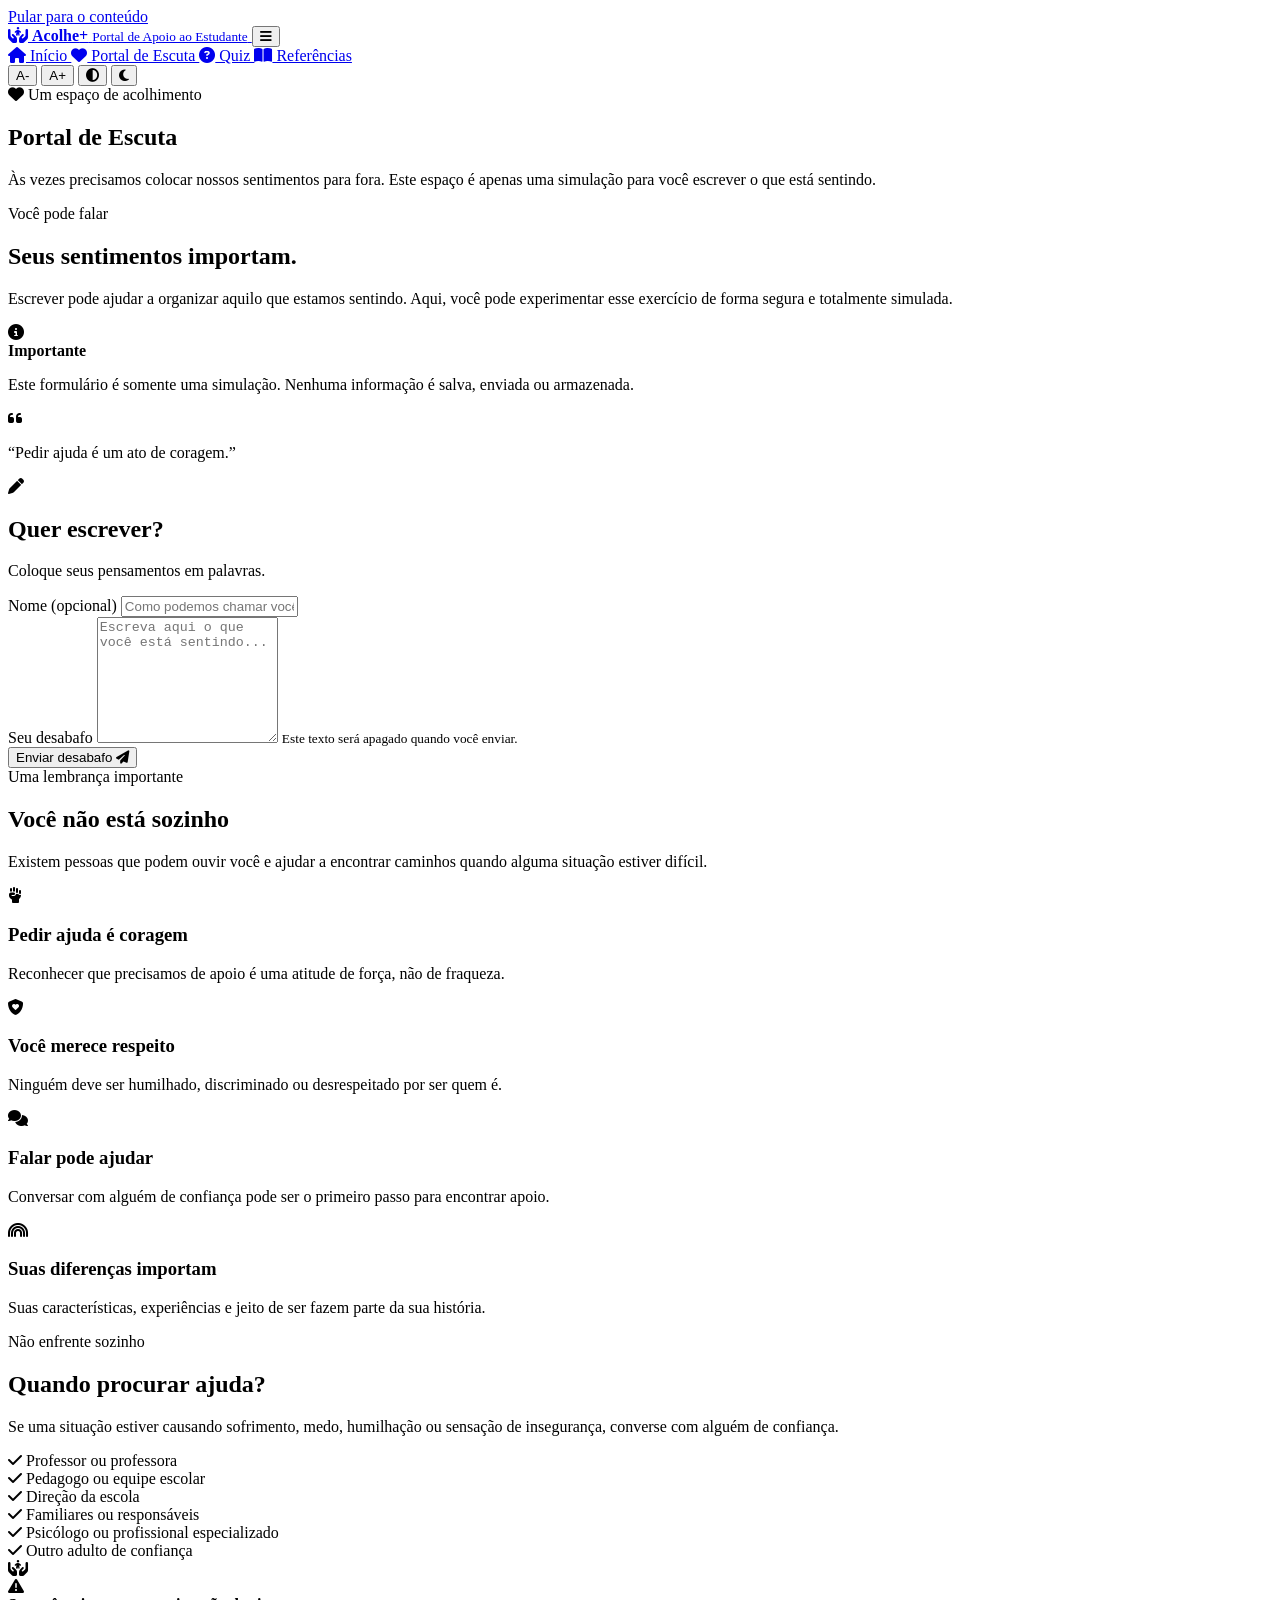
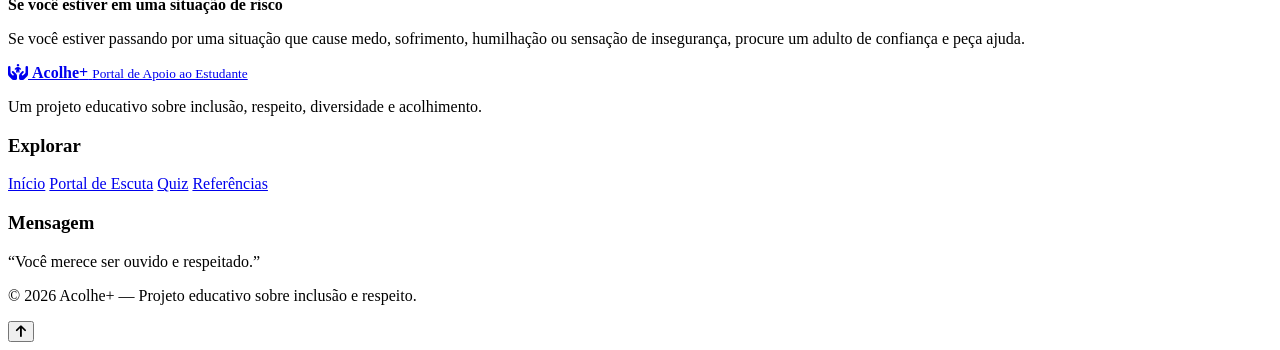
==== escuta.html @ c3b269d1 "1" ====
<!DOCTYPE html>
<html lang="pt-BR">
<head>
    <meta charset="UTF-8">
    <meta name="viewport" content="width=device-width, initial-scale=1.0">
    <meta name="description" content="Portal de Escuta Acolhe+ — espaço simulado de acolhimento ao estudante.">
    <title>Portal de Escuta | Acolhe+</title>

    <link rel="preconnect" href="https://fonts.googleapis.com">
    <link rel="preconnect" href="https://fonts.gstatic.com" crossorigin>
    <link href="https://fonts.googleapis.com/css2?family=Nunito:wght@400;600;700;800;900&display=swap" rel="stylesheet">

    <link rel="stylesheet" href="https://cdnjs.cloudflare.com/ajax/libs/font-awesome/6.5.2/css/all.min.css">
    <link rel="stylesheet" href="css/style.css">
</head>

<body>

    <a class="skip-link" href="#conteudo">Pular para o conteúdo</a>

    <header class="site-header">
        <div class="container header-content">

            <a href="index.html" class="logo" aria-label="Acolhe+ - página inicial">
                <span class="logo-icon">
                    <i class="fa-solid fa-hands-holding-child"></i>
                </span>
                <span>
                    <strong>Acolhe<span>+</span></strong>
                    <small>Portal de Apoio ao Estudante</small>
                </span>
            </a>

            <button
                class="menu-toggle"
                id="menuToggle"
                type="button"
                aria-label="Abrir menu"
                aria-expanded="false"
                aria-controls="mainNav">
                <i class="fa-solid fa-bars"></i>
            </button>

            <nav class="main-nav" id="mainNav" aria-label="Navegação principal">
                <a href="index.html">
                    <i class="fa-solid fa-house"></i>
                    Início
                </a>

                <a href="escuta.html" class="active">
                    <i class="fa-solid fa-heart"></i>
                    Portal de Escuta
                </a>

                <a href="quiz.html">
                    <i class="fa-solid fa-circle-question"></i>
                    Quiz
                </a>

                <a href="referencias.html">
                    <i class="fa-solid fa-book-open"></i>
                    Referências
                </a>
            </nav>

            <div class="accessibility-tools" aria-label="Controles de acessibilidade">
                <button id="decreaseFont" class="accessibility-btn" type="button" aria-label="Diminuir tamanho do texto">A-</button>
                <button id="increaseFont" class="accessibility-btn" type="button" aria-label="Aumentar tamanho do texto">A+</button>
                <button id="contrastToggle" class="accessibility-btn icon-btn" type="button" aria-label="Ativar alto contraste">
                    <i class="fa-solid fa-circle-half-stroke"></i>
                </button>
                <button id="darkToggle" class="accessibility-btn icon-btn" type="button" aria-label="Ativar modo escuro">
                    <i class="fa-solid fa-moon"></i>
                </button>
            </div>
        </div>
    </header>

    <main id="conteudo">

        <!-- PAGE HERO -->
        <section class="page-hero">
            <div class="container page-hero-content reveal">
                <span class="eyebrow">
                    <i class="fa-solid fa-heart"></i>
                    Um espaço de acolhimento
                </span>

                <h1>Portal de <span>Escuta</span></h1>

                <p>
                    Às vezes precisamos colocar nossos sentimentos para fora.
                    Este espaço é apenas uma simulação para você escrever o que está sentindo.
                </p>
            </div>
        </section>

        <!-- ESCUTA -->
        <section class="section">
            <div class="container">

                <div class="listening-layout">

                    <div class="listening-info reveal">
                        <span class="section-label">Você pode falar</span>

                        <h2>
                            Seus sentimentos
                            <span>importam.</span>
                        </h2>

                        <p>
                            Escrever pode ajudar a organizar aquilo que estamos
                            sentindo. Aqui, você pode experimentar esse exercício
                            de forma segura e totalmente simulada.
                        </p>

                        <div class="simulation-notice">
                            <i class="fa-solid fa-circle-info"></i>

                            <div>
                                <strong>Importante</strong>
                                <p>
                                    Este formulário é somente uma simulação.
                                    Nenhuma informação é salva, enviada ou armazenada.
                                </p>
                            </div>
                        </div>

                        <div class="quote-card">
                            <i class="fa-solid fa-quote-left"></i>
                            <p>
                                “Pedir ajuda é um ato de coragem.”
                            </p>
                        </div>
                    </div>

                    <div class="listening-form-card reveal">

                        <div class="form-heading">
                            <div class="form-icon">
                                <i class="fa-solid fa-pen"></i>
                            </div>

                            <div>
                                <h2>Quer escrever?</h2>
                                <p>Coloque seus pensamentos em palavras.</p>
                            </div>
                        </div>

                        <form id="listeningForm" novalidate>

                            <div class="form-group">
                                <label for="studentName">
                                    Nome
                                    <span>(opcional)</span>
                                </label>

                                <input
                                    type="text"
                                    id="studentName"
                                    name="studentName"
                                    placeholder="Como podemos chamar você?">
                            </div>

                            <div class="form-group">
                                <label for="ventMessage">
                                    Seu desabafo
                                </label>

                                <textarea
                                    id="ventMessage"
                                    name="ventMessage"
                                    rows="8"
                                    required
                                    placeholder="Escreva aqui o que você está sentindo..."></textarea>

                                <small>
                                    Este texto será apagado quando você enviar.
                                </small>
                            </div>

                            <button type="submit" class="btn btn-primary full-width">
                                Enviar desabafo
                                <i class="fa-solid fa-paper-plane"></i>
                            </button>

                            <div
                                id="listeningFeedback"
                                class="feedback-message"
                                role="status"
                                aria-live="polite">
                            </div>

                        </form>
                    </div>

                </div>

            </div>
        </section>

        <!-- VOCÊ NÃO ESTÁ SOZINHO -->
        <section class="section section-soft">
            <div class="container">

                <div class="section-heading reveal">
                    <span class="section-label">Uma lembrança importante</span>
                    <h2>Você não está <span>sozinho</span></h2>
                    <p>
                        Existem pessoas que podem ouvir você e ajudar a encontrar
                        caminhos quando alguma situação estiver difícil.
                    </p>
                </div>

                <div class="motivation-grid">

                    <article class="motivation-card reveal">
                        <div class="motivation-icon yellow">
                            <i class="fa-solid fa-hand-fist"></i>
                        </div>
                        <h3>Pedir ajuda é coragem</h3>
                        <p>
                            Reconhecer que precisamos de apoio é uma atitude de força,
                            não de fraqueza.
                        </p>
                    </article>

                    <article class="motivation-card reveal">
                        <div class="motivation-icon pink">
                            <i class="fa-solid fa-shield-heart"></i>
                        </div>
                        <h3>Você merece respeito</h3>
                        <p>
                            Ninguém deve ser humilhado, discriminado ou desrespeitado
                            por ser quem é.
                        </p>
                    </article>

                    <article class="motivation-card reveal">
                        <div class="motivation-icon purple">
                            <i class="fa-solid fa-comments"></i>
                        </div>
                        <h3>Falar pode ajudar</h3>
                        <p>
                            Conversar com alguém de confiança pode ser o primeiro
                            passo para encontrar apoio.
                        </p>
                    </article>

                    <article class="motivation-card reveal">
                        <div class="motivation-icon coral">
                            <i class="fa-solid fa-rainbow"></i>
                        </div>
                        <h3>Suas diferenças importam</h3>
                        <p>
                            Suas características, experiências e jeito de ser
                            fazem parte da sua história.
                        </p>
                    </article>

                </div>
            </div>
        </section>

        <!-- QUANDO PROCURAR AJUDA -->
        <section class="section">
            <div class="container">

                <div class="help-box reveal">

                    <div class="help-content">
                        <span class="section-label">Não enfrente sozinho</span>

                        <h2>Quando procurar <span>ajuda?</span></h2>

                        <p>
                            Se uma situação estiver causando sofrimento, medo,
                            humilhação ou sensação de insegurança, converse com
                            alguém de confiança.
                        </p>

                        <div class="help-list">

                            <div>
                                <i class="fa-solid fa-check"></i>
                                <span>Professor ou professora</span>
                            </div>

                            <div>
                                <i class="fa-solid fa-check"></i>
                                <span>Pedagogo ou equipe escolar</span>
                            </div>

                            <div>
                                <i class="fa-solid fa-check"></i>
                                <span>Direção da escola</span>
                            </div>

                            <div>
                                <i class="fa-solid fa-check"></i>
                                <span>Familiares ou responsáveis</span>
                            </div>

                            <div>
                                <i class="fa-solid fa-check"></i>
                                <span>Psicólogo ou profissional especializado</span>
                            </div>

                            <div>
                                <i class="fa-solid fa-check"></i>
                                <span>Outro adulto de confiança</span>
                            </div>

                        </div>
                    </div>

                    <div class="help-visual">
                        <div class="help-circle">
                            <i class="fa-solid fa-hands-holding-child"></i>
                        </div>
                    </div>

                </div>

                <div class="important-alert reveal">
                    <i class="fa-solid fa-triangle-exclamation"></i>

                    <div>
                        <strong>Se você estiver em uma situação de risco</strong>

                        <p>
                            Se você estiver passando por uma situação que cause medo,
                            sofrimento, humilhação ou sensação de insegurança, procure
                            um adulto de confiança e peça ajuda.
                        </p>
                    </div>
                </div>

            </div>
        </section>

    </main>

    <footer class="site-footer">
        <div class="container footer-grid">

            <div class="footer-brand">
                <a href="index.html" class="logo footer-logo">
                    <span class="logo-icon">
                        <i class="fa-solid fa-hands-holding-child"></i>
                    </span>

                    <span>
                        <strong>Acolhe<span>+</span></strong>
                        <small>Portal de Apoio ao Estudante</small>
                    </span>
                </a>

                <p>
                    Um projeto educativo sobre inclusão, respeito,
                    diversidade e acolhimento.
                </p>
            </div>

            <div>
                <h3>Explorar</h3>
                <a href="index.html">Início</a>
                <a href="escuta.html">Portal de Escuta</a>
                <a href="quiz.html">Quiz</a>
                <a href="referencias.html">Referências</a>
            </div>

            <div>
                <h3>Mensagem</h3>
                <p>
                    “Você merece ser ouvido e respeitado.”
                </p>
            </div>

        </div>

        <div class="footer-bottom">
            <div class="container">
                <p>© 2026 Acolhe+ — Projeto educativo sobre inclusão e respeito.</p>
            </div>
        </div>
    </footer>

    <button id="backToTop" class="back-to-top" type="button" aria-label="Voltar ao topo">
        <i class="fa-solid fa-arrow-up"></i>
    </button>

    <script src="js/script.js"></script>
</body>
</html>
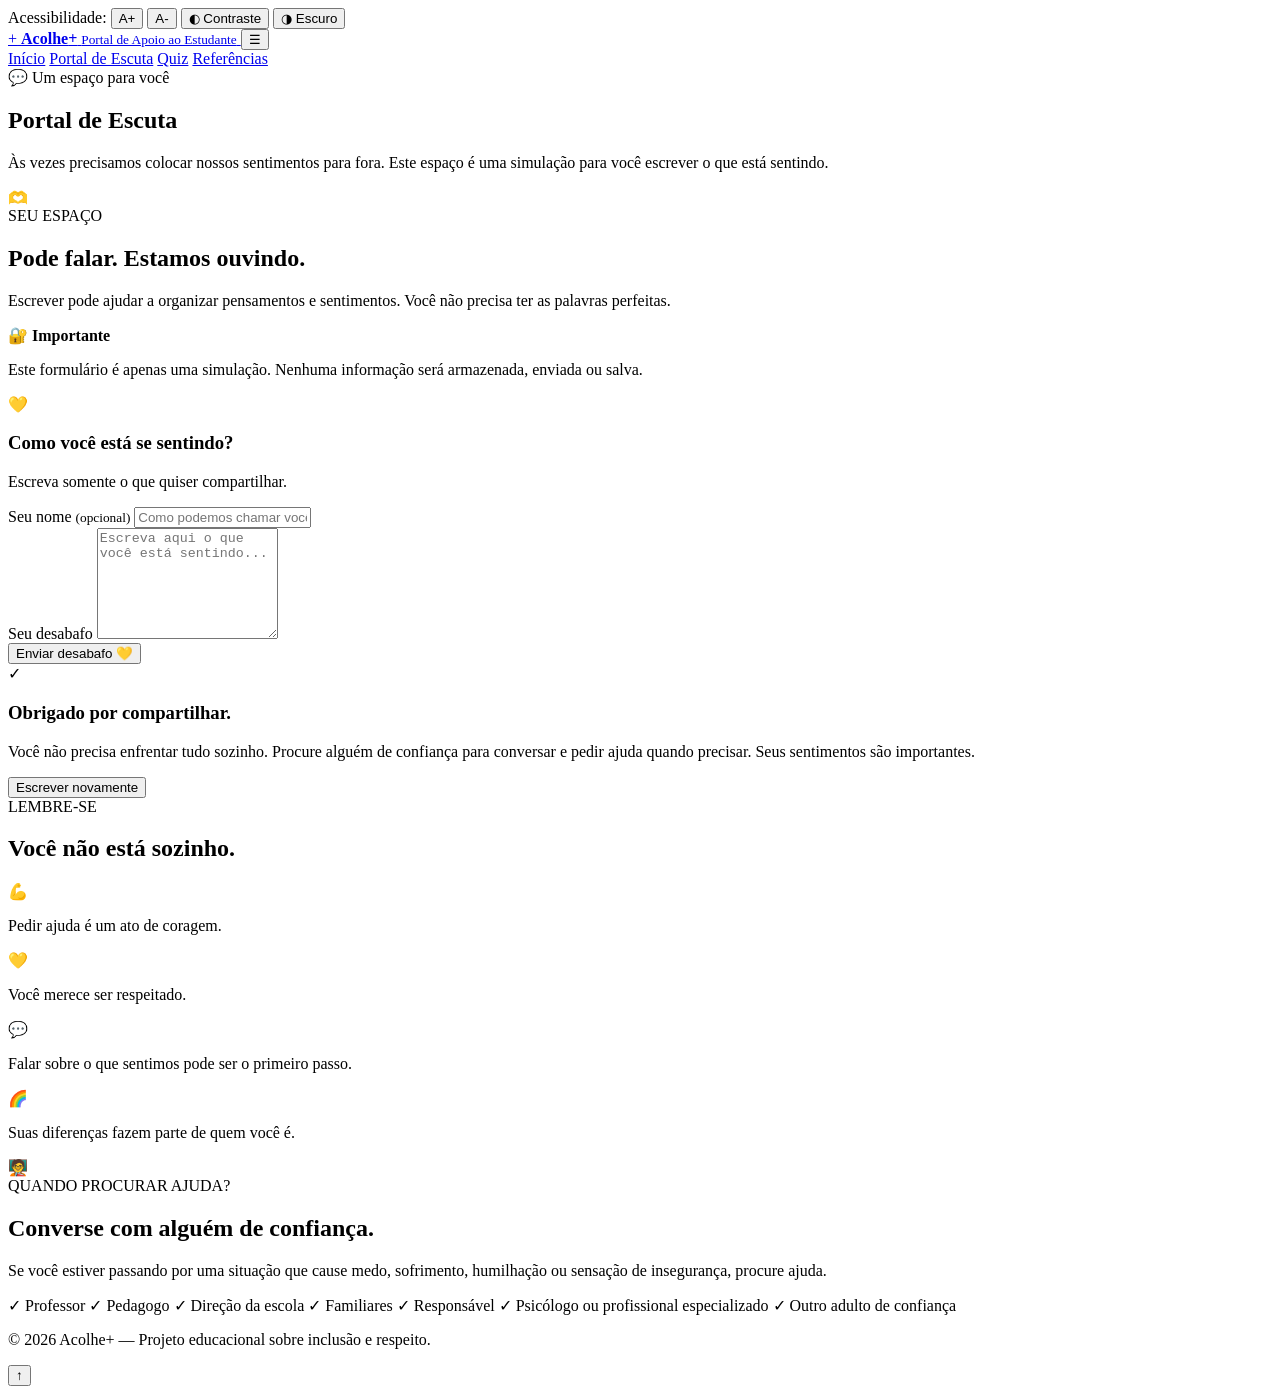
==== commit 6702bf9e: "2" ====
--- a/escuta.html
+++ b/escuta.html
@@ -3,394 +3,294 @@
 <head>
     <meta charset="UTF-8">
     <meta name="viewport" content="width=device-width, initial-scale=1.0">
-    <meta name="description" content="Portal de Escuta Acolhe+ — espaço simulado de acolhimento ao estudante.">
+
     <title>Portal de Escuta | Acolhe+</title>
 
-    <link rel="preconnect" href="https://fonts.googleapis.com">
-    <link rel="preconnect" href="https://fonts.gstatic.com" crossorigin>
-    <link href="https://fonts.googleapis.com/css2?family=Nunito:wght@400;600;700;800;900&display=swap" rel="stylesheet">
-
-    <link rel="stylesheet" href="https://cdnjs.cloudflare.com/ajax/libs/font-awesome/6.5.2/css/all.min.css">
     <link rel="stylesheet" href="css/style.css">
 </head>
 
 <body>
 
-    <a class="skip-link" href="#conteudo">Pular para o conteúdo</a>
-
-    <header class="site-header">
-        <div class="container header-content">
-
-            <a href="index.html" class="logo" aria-label="Acolhe+ - página inicial">
-                <span class="logo-icon">
-                    <i class="fa-solid fa-hands-holding-child"></i>
-                </span>
-                <span>
-                    <strong>Acolhe<span>+</span></strong>
-                    <small>Portal de Apoio ao Estudante</small>
-                </span>
-            </a>
-
-            <button
-                class="menu-toggle"
-                id="menuToggle"
-                type="button"
-                aria-label="Abrir menu"
-                aria-expanded="false"
-                aria-controls="mainNav">
-                <i class="fa-solid fa-bars"></i>
-            </button>
-
-            <nav class="main-nav" id="mainNav" aria-label="Navegação principal">
-                <a href="index.html">
-                    <i class="fa-solid fa-house"></i>
-                    Início
-                </a>
-
-                <a href="escuta.html" class="active">
-                    <i class="fa-solid fa-heart"></i>
-                    Portal de Escuta
-                </a>
-
-                <a href="quiz.html">
-                    <i class="fa-solid fa-circle-question"></i>
-                    Quiz
-                </a>
-
-                <a href="referencias.html">
-                    <i class="fa-solid fa-book-open"></i>
-                    Referências
-                </a>
-            </nav>
-
-            <div class="accessibility-tools" aria-label="Controles de acessibilidade">
-                <button id="decreaseFont" class="accessibility-btn" type="button" aria-label="Diminuir tamanho do texto">A-</button>
-                <button id="increaseFont" class="accessibility-btn" type="button" aria-label="Aumentar tamanho do texto">A+</button>
-                <button id="contrastToggle" class="accessibility-btn icon-btn" type="button" aria-label="Ativar alto contraste">
-                    <i class="fa-solid fa-circle-half-stroke"></i>
-                </button>
-                <button id="darkToggle" class="accessibility-btn icon-btn" type="button" aria-label="Ativar modo escuro">
-                    <i class="fa-solid fa-moon"></i>
-                </button>
-            </div>
+    <div class="accessibility-bar">
+        <div class="accessibility-content">
+
+            <span>Acessibilidade:</span>
+
+            <button id="fontIncrease">A+</button>
+            <button id="fontDecrease">A-</button>
+            <button id="contrastToggle">◐ Contraste</button>
+            <button id="darkToggle">◑ Escuro</button>
+
         </div>
+    </div>
+
+    <header class="header">
+
+        <a href="index.html" class="logo">
+            <span class="logo-icon">+</span>
+
+            <span>
+                <strong>Acolhe<span>+</span></strong>
+                <small>Portal de Apoio ao Estudante</small>
+            </span>
+        </a>
+
+        <button class="menu-toggle" id="menuToggle">
+            ☰
+        </button>
+
+        <nav class="nav" id="mainNav">
+            <a href="index.html">Início</a>
+            <a href="escuta.html" class="active">Portal de Escuta</a>
+            <a href="quiz.html">Quiz</a>
+            <a href="referencias.html">Referências</a>
+        </nav>
+
     </header>
 
-    <main id="conteudo">
-
-        <!-- PAGE HERO -->
-        <section class="page-hero">
-            <div class="container page-hero-content reveal">
-                <span class="eyebrow">
-                    <i class="fa-solid fa-heart"></i>
-                    Um espaço de acolhimento
-                </span>
-
-                <h1>Portal de <span>Escuta</span></h1>
+    <main>
+
+        <section class="page-hero pink-hero">
+
+            <div class="page-hero-content">
+
+                <div class="hero-badge">
+                    💬 Um espaço para você
+                </div>
+
+                <h1>
+                    Portal de
+                    <span>Escuta</span>
+                </h1>
 
                 <p>
                     Às vezes precisamos colocar nossos sentimentos para fora.
-                    Este espaço é apenas uma simulação para você escrever o que está sentindo.
+                    Este espaço é uma simulação para você escrever o que está
+                    sentindo.
                 </p>
-            </div>
-        </section>
-
-        <!-- ESCUTA -->
+
+            </div>
+
+            <div class="big-emoji">
+                🫶
+            </div>
+
+        </section>
+
         <section class="section">
-            <div class="container">
-
-                <div class="listening-layout">
-
-                    <div class="listening-info reveal">
-                        <span class="section-label">Você pode falar</span>
-
-                        <h2>
-                            Seus sentimentos
-                            <span>importam.</span>
-                        </h2>
+
+            <div class="listening-layout">
+
+                <div class="listening-info">
+
+                    <span class="section-label">SEU ESPAÇO</span>
+
+                    <h2>
+                        Pode falar.
+                        <span>Estamos ouvindo.</span>
+                    </h2>
+
+                    <p>
+                        Escrever pode ajudar a organizar pensamentos e
+                        sentimentos. Você não precisa ter as palavras
+                        perfeitas.
+                    </p>
+
+                    <div class="info-box">
+                        <strong>🔐 Importante</strong>
 
                         <p>
-                            Escrever pode ajudar a organizar aquilo que estamos
-                            sentindo. Aqui, você pode experimentar esse exercício
-                            de forma segura e totalmente simulada.
+                            Este formulário é apenas uma simulação.
+                            Nenhuma informação será armazenada, enviada
+                            ou salva.
                         </p>
-
-                        <div class="simulation-notice">
-                            <i class="fa-solid fa-circle-info"></i>
+                    </div>
+
+                </div>
+
+                <div class="listening-card">
+
+                    <form id="listeningForm">
+
+                        <div class="form-header">
+                            <span>💛</span>
 
                             <div>
-                                <strong>Importante</strong>
+                                <h3>Como você está se sentindo?</h3>
                                 <p>
-                                    Este formulário é somente uma simulação.
-                                    Nenhuma informação é salva, enviada ou armazenada.
+                                    Escreva somente o que quiser compartilhar.
                                 </p>
                             </div>
                         </div>
 
-                        <div class="quote-card">
-                            <i class="fa-solid fa-quote-left"></i>
-                            <p>
-                                “Pedir ajuda é um ato de coragem.”
-                            </p>
+                        <div class="form-group">
+
+                            <label for="name">
+                                Seu nome
+                                <small>(opcional)</small>
+                            </label>
+
+                            <input
+                                type="text"
+                                id="name"
+                                placeholder="Como podemos chamar você?"
+                            >
+
                         </div>
+
+                        <div class="form-group">
+
+                            <label for="message">
+                                Seu desabafo
+                            </label>
+
+                            <textarea
+                                id="message"
+                                rows="7"
+                                placeholder="Escreva aqui o que você está sentindo..."
+                                required
+                            ></textarea>
+
+                        </div>
+
+                        <button type="submit" class="btn btn-primary full">
+                            Enviar desabafo 💛
+                        </button>
+
+                    </form>
+
+                    <div
+                        id="successMessage"
+                        class="success-message"
+                        role="alert"
+                    >
+                        <div class="success-icon">✓</div>
+
+                        <h3>Obrigado por compartilhar.</h3>
+
+                        <p>
+                            Você não precisa enfrentar tudo sozinho.
+                            Procure alguém de confiança para conversar
+                            e pedir ajuda quando precisar.
+                            Seus sentimentos são importantes.
+                        </p>
+
+                        <button
+                            id="newMessage"
+                            class="btn btn-secondary"
+                        >
+                            Escrever novamente
+                        </button>
                     </div>
 
-                    <div class="listening-form-card reveal">
-
-                        <div class="form-heading">
-                            <div class="form-icon">
-                                <i class="fa-solid fa-pen"></i>
-                            </div>
-
-                            <div>
-                                <h2>Quer escrever?</h2>
-                                <p>Coloque seus pensamentos em palavras.</p>
-                            </div>
-                        </div>
-
-                        <form id="listeningForm" novalidate>
-
-                            <div class="form-group">
-                                <label for="studentName">
-                                    Nome
-                                    <span>(opcional)</span>
-                                </label>
-
-                                <input
-                                    type="text"
-                                    id="studentName"
-                                    name="studentName"
-                                    placeholder="Como podemos chamar você?">
-                            </div>
-
-                            <div class="form-group">
-                                <label for="ventMessage">
-                                    Seu desabafo
-                                </label>
-
-                                <textarea
-                                    id="ventMessage"
-                                    name="ventMessage"
-                                    rows="8"
-                                    required
-                                    placeholder="Escreva aqui o que você está sentindo..."></textarea>
-
-                                <small>
-                                    Este texto será apagado quando você enviar.
-                                </small>
-                            </div>
-
-                            <button type="submit" class="btn btn-primary full-width">
-                                Enviar desabafo
-                                <i class="fa-solid fa-paper-plane"></i>
-                            </button>
-
-                            <div
-                                id="listeningFeedback"
-                                class="feedback-message"
-                                role="status"
-                                aria-live="polite">
-                            </div>
-
-                        </form>
+                </div>
+
+            </div>
+
+        </section>
+
+        <!-- FRASES -->
+        <section class="motivation-section">
+
+            <div class="section-heading centered">
+
+                <span class="section-label">
+                    LEMBRE-SE
+                </span>
+
+                <h2>
+                    Você não está
+                    <span>sozinho.</span>
+                </h2>
+
+            </div>
+
+            <div class="motivation-grid">
+
+                <article>
+                    <span>💪</span>
+                    <p>Pedir ajuda é um ato de coragem.</p>
+                </article>
+
+                <article>
+                    <span>💛</span>
+                    <p>Você merece ser respeitado.</p>
+                </article>
+
+                <article>
+                    <span>💬</span>
+                    <p>Falar sobre o que sentimos pode ser o primeiro passo.</p>
+                </article>
+
+                <article>
+                    <span>🌈</span>
+                    <p>Suas diferenças fazem parte de quem você é.</p>
+                </article>
+
+            </div>
+
+        </section>
+
+        <!-- AJUDA -->
+        <section class="section">
+
+            <div class="help-box">
+
+                <div class="help-box-icon">
+                    🧑‍🏫
+                </div>
+
+                <div>
+
+                    <span class="section-label">
+                        QUANDO PROCURAR AJUDA?
+                    </span>
+
+                    <h2>
+                        Converse com alguém de confiança.
+                    </h2>
+
+                    <p>
+                        Se você estiver passando por uma situação que cause
+                        medo, sofrimento, humilhação ou sensação de
+                        insegurança, procure ajuda.
+                    </p>
+
+                    <div class="people-list">
+
+                        <span>✓ Professor</span>
+                        <span>✓ Pedagogo</span>
+                        <span>✓ Direção da escola</span>
+                        <span>✓ Familiares</span>
+                        <span>✓ Responsável</span>
+                        <span>✓ Psicólogo ou profissional especializado</span>
+                        <span>✓ Outro adulto de confiança</span>
+
                     </div>
 
                 </div>
 
             </div>
-        </section>
-
-        <!-- VOCÊ NÃO ESTÁ SOZINHO -->
-        <section class="section section-soft">
-            <div class="container">
-
-                <div class="section-heading reveal">
-                    <span class="section-label">Uma lembrança importante</span>
-                    <h2>Você não está <span>sozinho</span></h2>
-                    <p>
-                        Existem pessoas que podem ouvir você e ajudar a encontrar
-                        caminhos quando alguma situação estiver difícil.
-                    </p>
-                </div>
-
-                <div class="motivation-grid">
-
-                    <article class="motivation-card reveal">
-                        <div class="motivation-icon yellow">
-                            <i class="fa-solid fa-hand-fist"></i>
-                        </div>
-                        <h3>Pedir ajuda é coragem</h3>
-                        <p>
-                            Reconhecer que precisamos de apoio é uma atitude de força,
-                            não de fraqueza.
-                        </p>
-                    </article>
-
-                    <article class="motivation-card reveal">
-                        <div class="motivation-icon pink">
-                            <i class="fa-solid fa-shield-heart"></i>
-                        </div>
-                        <h3>Você merece respeito</h3>
-                        <p>
-                            Ninguém deve ser humilhado, discriminado ou desrespeitado
-                            por ser quem é.
-                        </p>
-                    </article>
-
-                    <article class="motivation-card reveal">
-                        <div class="motivation-icon purple">
-                            <i class="fa-solid fa-comments"></i>
-                        </div>
-                        <h3>Falar pode ajudar</h3>
-                        <p>
-                            Conversar com alguém de confiança pode ser o primeiro
-                            passo para encontrar apoio.
-                        </p>
-                    </article>
-
-                    <article class="motivation-card reveal">
-                        <div class="motivation-icon coral">
-                            <i class="fa-solid fa-rainbow"></i>
-                        </div>
-                        <h3>Suas diferenças importam</h3>
-                        <p>
-                            Suas características, experiências e jeito de ser
-                            fazem parte da sua história.
-                        </p>
-                    </article>
-
-                </div>
-            </div>
-        </section>
-
-        <!-- QUANDO PROCURAR AJUDA -->
-        <section class="section">
-            <div class="container">
-
-                <div class="help-box reveal">
-
-                    <div class="help-content">
-                        <span class="section-label">Não enfrente sozinho</span>
-
-                        <h2>Quando procurar <span>ajuda?</span></h2>
-
-                        <p>
-                            Se uma situação estiver causando sofrimento, medo,
-                            humilhação ou sensação de insegurança, converse com
-                            alguém de confiança.
-                        </p>
-
-                        <div class="help-list">
-
-                            <div>
-                                <i class="fa-solid fa-check"></i>
-                                <span>Professor ou professora</span>
-                            </div>
-
-                            <div>
-                                <i class="fa-solid fa-check"></i>
-                                <span>Pedagogo ou equipe escolar</span>
-                            </div>
-
-                            <div>
-                                <i class="fa-solid fa-check"></i>
-                                <span>Direção da escola</span>
-                            </div>
-
-                            <div>
-                                <i class="fa-solid fa-check"></i>
-                                <span>Familiares ou responsáveis</span>
-                            </div>
-
-                            <div>
-                                <i class="fa-solid fa-check"></i>
-                                <span>Psicólogo ou profissional especializado</span>
-                            </div>
-
-                            <div>
-                                <i class="fa-solid fa-check"></i>
-                                <span>Outro adulto de confiança</span>
-                            </div>
-
-                        </div>
-                    </div>
-
-                    <div class="help-visual">
-                        <div class="help-circle">
-                            <i class="fa-solid fa-hands-holding-child"></i>
-                        </div>
-                    </div>
-
-                </div>
-
-                <div class="important-alert reveal">
-                    <i class="fa-solid fa-triangle-exclamation"></i>
-
-                    <div>
-                        <strong>Se você estiver em uma situação de risco</strong>
-
-                        <p>
-                            Se você estiver passando por uma situação que cause medo,
-                            sofrimento, humilhação ou sensação de insegurança, procure
-                            um adulto de confiança e peça ajuda.
-                        </p>
-                    </div>
-                </div>
-
-            </div>
+
         </section>
 
     </main>
 
-    <footer class="site-footer">
-        <div class="container footer-grid">
-
-            <div class="footer-brand">
-                <a href="index.html" class="logo footer-logo">
-                    <span class="logo-icon">
-                        <i class="fa-solid fa-hands-holding-child"></i>
-                    </span>
-
-                    <span>
-                        <strong>Acolhe<span>+</span></strong>
-                        <small>Portal de Apoio ao Estudante</small>
-                    </span>
-                </a>
-
-                <p>
-                    Um projeto educativo sobre inclusão, respeito,
-                    diversidade e acolhimento.
-                </p>
-            </div>
-
-            <div>
-                <h3>Explorar</h3>
-                <a href="index.html">Início</a>
-                <a href="escuta.html">Portal de Escuta</a>
-                <a href="quiz.html">Quiz</a>
-                <a href="referencias.html">Referências</a>
-            </div>
-
-            <div>
-                <h3>Mensagem</h3>
-                <p>
-                    “Você merece ser ouvido e respeitado.”
-                </p>
-            </div>
-
+    <footer class="footer">
+
+        <div class="footer-bottom">
+            <p>
+                © 2026 Acolhe+ — Projeto educacional sobre inclusão e respeito.
+            </p>
         </div>
 
-        <div class="footer-bottom">
-            <div class="container">
-                <p>© 2026 Acolhe+ — Projeto educativo sobre inclusão e respeito.</p>
-            </div>
-        </div>
     </footer>
 
-    <button id="backToTop" class="back-to-top" type="button" aria-label="Voltar ao topo">
-        <i class="fa-solid fa-arrow-up"></i>
+    <button id="backToTop" class="back-to-top">
+        ↑
     </button>
 
     <script src="js/script.js"></script>
+
 </body>
 </html>
